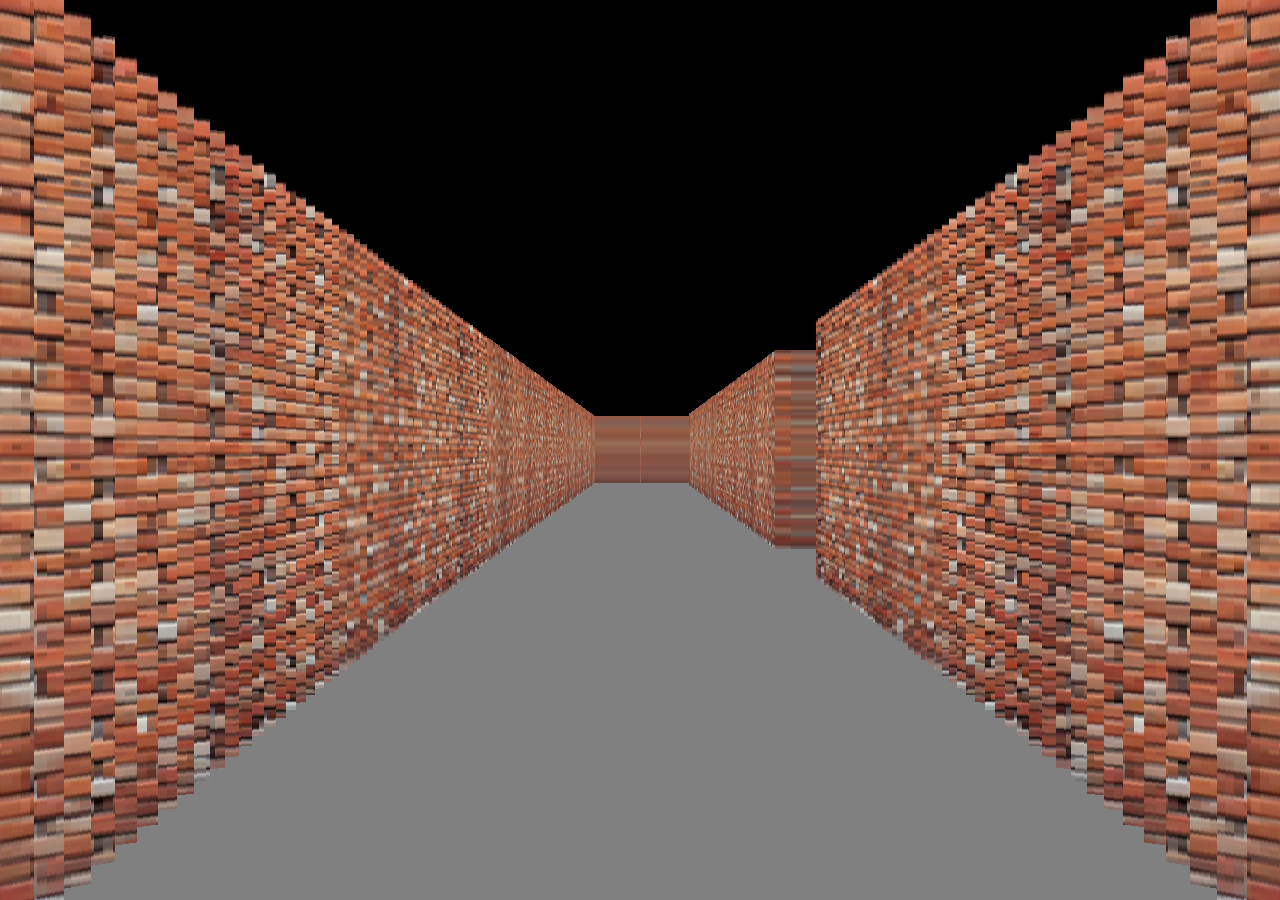
==== index.html @ eee88ea6 "- Initial Maze" ====
<!DOCTYPE html>
<html lang="en">
<head>
    <meta charset="UTF-8">
    <title>3D Maze Game</title>
    <link rel="stylesheet" href="styles.css"> <!-- Link to CSS file -->
</head>
<body>
    <canvas id="gameCanvas"></canvas>
    <script src="game.js"></script> <!-- Link to your JavaScript file -->
</body>
</html>
---- styles.css ----
/* styles.css */

body {
    margin: 0;
    overflow: hidden;
}

canvas {
    display: block;
    background: #000;
}
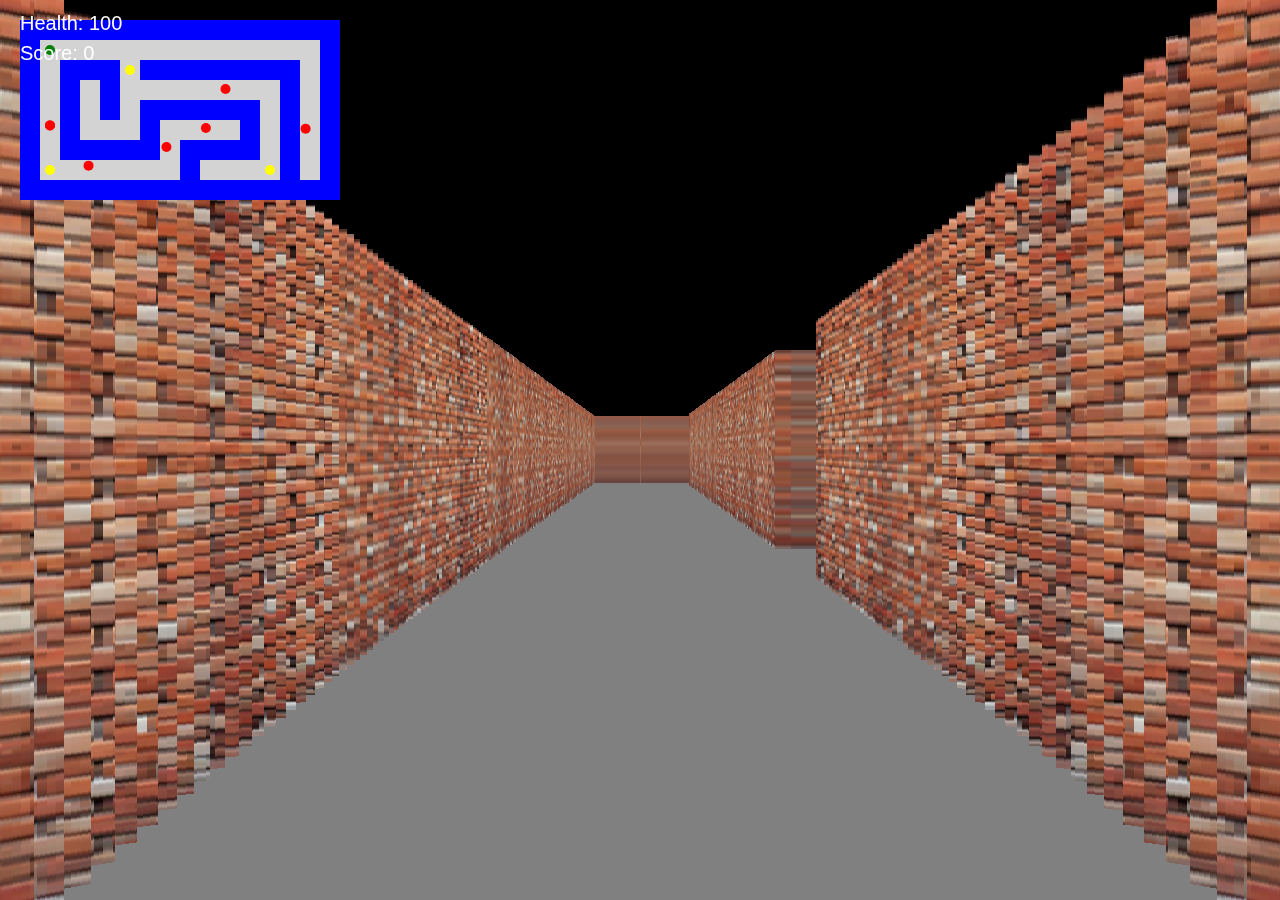
==== commit b263fa22: "- Now has sound - includes game over and restart screen - Has a level complete screen" ====
--- a/index.html
+++ b/index.html
@@ -3,10 +3,11 @@
 <head>
     <meta charset="UTF-8">
     <title>3D Maze Game</title>
-    <link rel="stylesheet" href="styles.css"> <!-- Link to CSS file -->
+    <link rel="stylesheet" href="styles.css">
 </head>
 <body>
     <canvas id="gameCanvas"></canvas>
-    <script src="game.js"></script> <!-- Link to your JavaScript file -->
+
+    <script src="game.js"></script>
 </body>
 </html>
--- a/styles.css
+++ b/styles.css
@@ -3,9 +3,61 @@
 body {
     margin: 0;
     overflow: hidden;
+    font-family: Arial, sans-serif;
 }
 
 canvas {
     display: block;
-    background: #000;
 }
+
+/* Overlay Styles */
+.overlay {
+    position: absolute;
+    top: 0;
+    left: 0;
+    right: 0;
+    bottom: 0;
+    background-color: rgba(0, 0, 0, 0.75);
+    display: flex;
+    justify-content: center;
+    align-items: center;
+    z-index: 10;
+}
+
+.overlay.hidden {
+    display: none;
+}
+
+.overlay-content {
+    background-color: #fff;
+    padding: 40px;
+    border-radius: 10px;
+    text-align: center;
+    width: 300px;
+}
+
+.overlay-content h1 {
+    margin-bottom: 20px;
+    color: #333;
+}
+
+.overlay-content p {
+    margin-bottom: 30px;
+    font-size: 18px;
+    color: #555;
+}
+
+.overlay-content button {
+    padding: 10px 20px;
+    font-size: 16px;
+    cursor: pointer;
+    border: none;
+    border-radius: 5px;
+    background-color: #333;
+    color: #fff;
+    transition: background-color 0.3s ease;
+}
+
+.overlay-content button:hover {
+    background-color: #555;
+}
